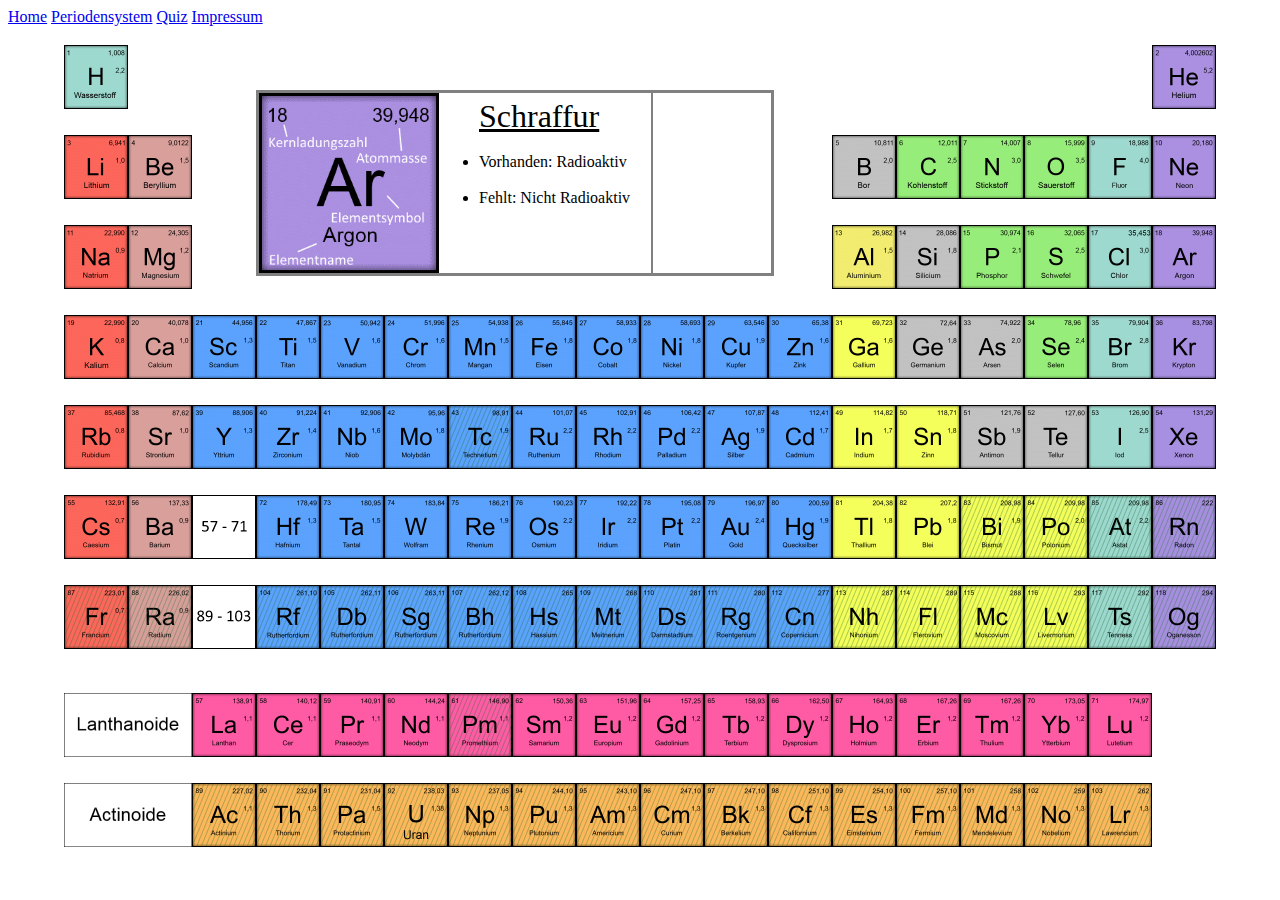
==== element.html @ 8d6c9d20 "Use one impressum" ====
﻿<!DOCTYPE html>
<html lang="de">
<head>
    <meta charset="UTF-8">
    <title id="title"></title>
    <link rel="icon" href="img/Logo.gif">
    <link rel="stylesheet" href="css/element.css">
    <link href="css/system.css" rel="stylesheet" type="text/css">
    <script src="js/element.js"></script>
    <script src="js/elementDatenbank.js"></script>
    <noscript><h1 style="color: red;" align="center">Bitte aktivieren sie JavaScript!</h1></noscript>
    <meta name="viewport" content="width=device-width, initial-scale=1">
    <link rel="stylesheet" href="https://stackpath.bootstrapcdn.com/bootstrap/4.1.0/css/bootstrap.min.css" integrity="sha384-9gVQ4dYFwwWSjIDZnLEWnxCjeSWFphJiwGPXr1jddIhOegiu1FwO5qRGvFXOdJZ4" crossorigin="anonymous">
    <script src="https://code.jquery.com/jquery-3.3.1.slim.min.js" integrity="sha384-q8i/X+965DzO0rT7abK41JStQIAqVgRVzpbzo5smXKp4YfRvH+8abtTE1Pi6jizo" crossorigin="anonymous"></script>
    <script src="https://cdnjs.cloudflare.com/ajax/libs/popper.js/1.14.0/umd/popper.min.js" integrity="sha384-cs/chFZiN24E4KMATLdqdvsezGxaGsi4hLGOzlXwp5UZB1LY//20VyM2taTB4QvJ" crossorigin="anonymous"></script>
    <script src="https://stackpath.bootstrapcdn.com/bootstrap/4.1.0/js/bootstrap.min.js" integrity="sha384-uefMccjFJAIv6A+rW+L4AHf99KvxDjWSu1z9VI8SKNVmz4sk7buKt/6v9KI65qnm" crossorigin="anonymous"></script>
</head>
<body>
<!--<nav>
    <button onclick="window.location.href = window.location.href.substring(0, window.location.href.lastIndexOf('/')) + '/index.html'">Periodensystem</button>
    <button onclick="window.location.href = window.location.href.substring(0, window.location.href.lastIndexOf('/')) + '/quiz.html?currentQuestionId=0'">Quiz</button>
    <button onclick="window.location.href = window.location.href.substring(0, window.location.href.lastIndexOf('/')) + '/impressum.html'">Impressum</button>
    <button onclick="window.location.href = window.location.href.substring(0, window.location.href.lastIndexOf('/')) + '/links.html'">Links</button>
</nav>-->
<div class="text-center">
    <div class="btn-group">
        <a class="btn btn-outline-primary" href="https://birdy2014.github.io/">Home</a>
        <a class="btn btn-outline-primary" href="index.html">Periodensystem</a>
        <a class="btn btn-outline-primary" href="quiz.html?currentQuestionId=0">Quiz</a>
        <a class="btn btn-outline-primary" href="https://birdy2014.github.io/impressum.html">Impressum</a>
    </div>
</div>

<div id="pictureDiv"><img id="picture" src="" alt="Can't find image" width="230px"></div>
<div id="name"><h1 id="ueberschrift"></h1></div>
<div id="eigenschaften">
    <h2 id="ueberschrift_eigenschaften">Eigenschaften</h2>
    <ul id="liste">
        <li id="Ordungszahl"></li>
        <li id="Masse"></li>
        <li id="Elektronegativität"></li>
        <li id="ElektronenKonfiguration"></li>
        <li id="Schmelzpunkt-Siedepunkt"></li>
    </ul>
</div>
<div id="textDiv">
    <p id="text"></p>
    <br>
    <p>Textquelle: <a href="" id="source"></a></p>
</div>
</body>
<script>load();</script>
</html>
---- css/element.css ----
#pictureDiv{
    position: absolute;
    left: 5px;
    top: 30px;
    width: 230px;
    height: 210px;
    border: solid black;
}

#name{
    position: absolute;
    top: 30px;
    right: 5px;
    left: 245px;
    height: 60px;
    border: solid black;
}

#ueberschrift{
    position: absolute;
    left: 5px;
    top: -10px;
}

#ueberschrift_eigenschaften{
    position: absolute;
    top: -15px;
    left: 5px;
}

#eigenschaften{
    position: absolute;
    border: solid black;
    left: 245px;
    right: 5px;
    top: 100px;
    height: 140px;
}

#liste{
    position: absolute;
    top: 15px;
    left: 20px;
}

#textDiv{
    border: solid black;
    position: absolute;
    left: 5px;
    right: 5px;
    top: 250px;
}

p{
    position: relative;
    font-family: sans-serif;
    left: 10px;
    width: 98%;
}
---- css/system.css ----
nav{
    width: 100%;
    text-align: center;
    position: fixed;
    top: 0px;
}
nav button{
    width: 120px;
    height: 25px;
    background-color: whitesmoke;
    border: outset;
}
nav button:hover{
    border: groove;
}
nav button:active{
    border: inset;
}
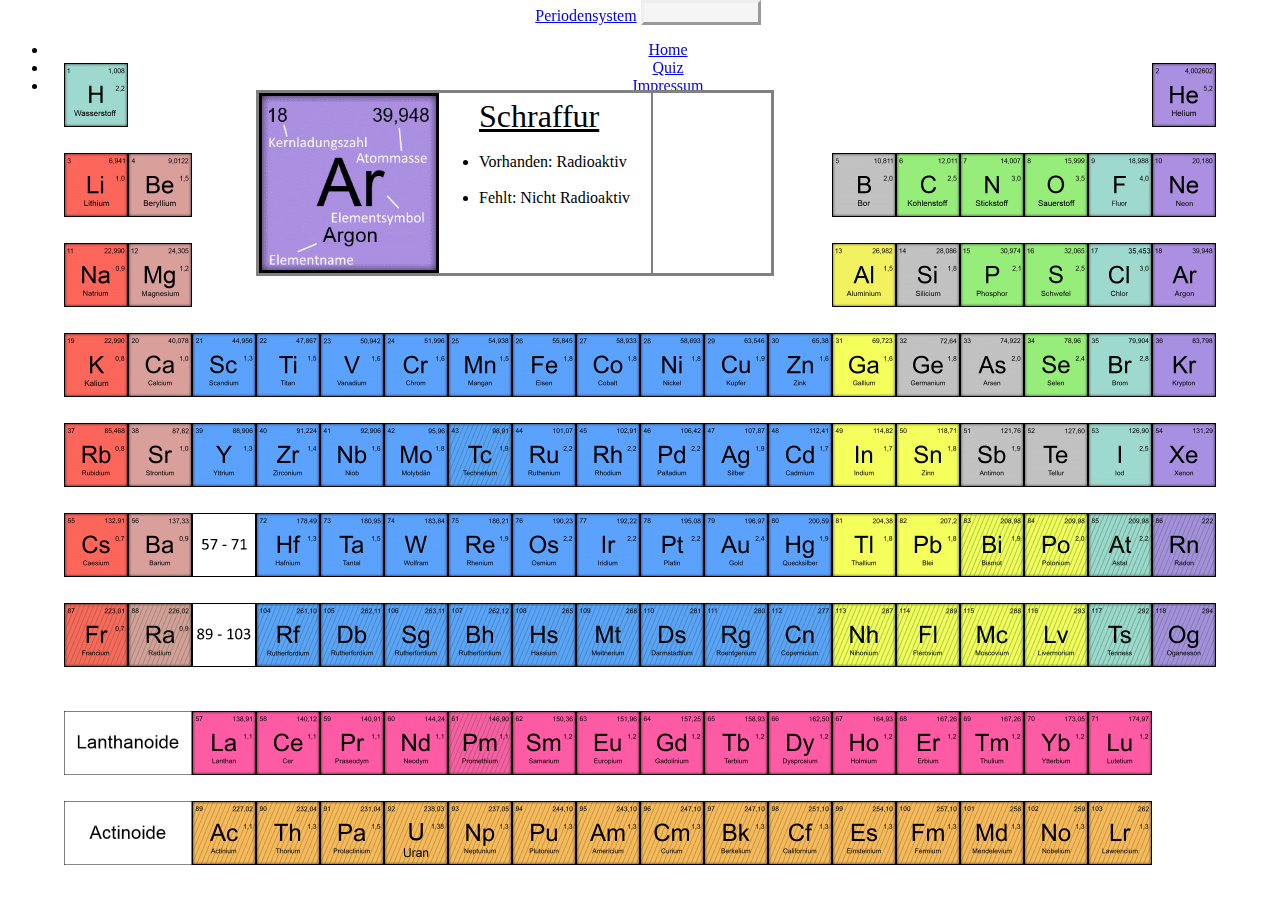
==== commit 801cc5af: "New design for elements and a new navigation bar" ====
--- a/element.html
+++ b/element.html
@@ -16,25 +16,30 @@
     <script src="https://stackpath.bootstrapcdn.com/bootstrap/4.1.0/js/bootstrap.min.js" integrity="sha384-uefMccjFJAIv6A+rW+L4AHf99KvxDjWSu1z9VI8SKNVmz4sk7buKt/6v9KI65qnm" crossorigin="anonymous"></script>
 </head>
 <body>
-<!--<nav>
-    <button onclick="window.location.href = window.location.href.substring(0, window.location.href.lastIndexOf('/')) + '/index.html'">Periodensystem</button>
-    <button onclick="window.location.href = window.location.href.substring(0, window.location.href.lastIndexOf('/')) + '/quiz.html?currentQuestionId=0'">Quiz</button>
-    <button onclick="window.location.href = window.location.href.substring(0, window.location.href.lastIndexOf('/')) + '/impressum.html'">Impressum</button>
-    <button onclick="window.location.href = window.location.href.substring(0, window.location.href.lastIndexOf('/')) + '/links.html'">Links</button>
-</nav>-->
-<div class="text-center">
-    <div class="btn-group">
-        <a class="btn btn-outline-primary" href="https://birdy2014.github.io/">Home</a>
-        <a class="btn btn-outline-primary" href="index.html">Periodensystem</a>
-        <a class="btn btn-outline-primary" href="quiz.html?currentQuestionId=0">Quiz</a>
-        <a class="btn btn-outline-primary" href="https://birdy2014.github.io/impressum.html">Impressum</a>
+
+<nav class="navbar navbar-expand-sm bg-success navbar-light fixed-top">
+    <a class="navbar-brand" href="index.html">Periodensystem</a>
+    <button class="navbar-toggler" type="button" data-toggle="collapse" data-target="#navbarSupportedContent" aria-controls="navbarSupportedContent" aria-expanded="false" aria-label="Toggle navigation">
+        <span class="navbar-toggler-icon"></span></button>
+    <div class="collapse navbar-collapse" id="navbarSupportedContent">
+        <ul class="navbar-nav mr-auto">
+            <li class="nav-item">
+                <a class="nav-link" href="https://birdy2014.github.io">Home</a>
+            </li>
+            <li class="nav-item">
+                <a class="nav-link" href="quiz.html">Quiz</a>
+            </li>
+            <li class="nav-item">
+                <a class="nav-link" href="../impressum.html">Impressum</a>
+            </li>
+        </ul>
     </div>
-</div>
+</nav>
 
-<div id="pictureDiv"><img id="picture" src="" alt="Can't find image" width="230px"></div>
-<div id="name"><h1 id="ueberschrift"></h1></div>
-<div id="eigenschaften">
-    <h2 id="ueberschrift_eigenschaften">Eigenschaften</h2>
+<div id="pictureDiv" class="container"><img id="picture" src="" alt="Can't find image" width="230px"></div>
+<div id="name" class="container"><h1 id="ueberschrift"></h1></div>
+<div id="eigenschaften" class="container">
+    <h3 id="ueberschrift_eigenschaften">Eigenschaften</h3>
     <ul id="liste">
         <li id="Ordungszahl"></li>
         <li id="Masse"></li>
@@ -43,7 +48,7 @@
         <li id="Schmelzpunkt-Siedepunkt"></li>
     </ul>
 </div>
-<div id="textDiv">
+<div id="textDiv" class="container-fluid">
     <p id="text"></p>
     <br>
     <p>Textquelle: <a href="" id="source"></a></p>
--- a/css/element.css
+++ b/css/element.css
@@ -1,19 +1,17 @@
 #pictureDiv{
     position: absolute;
     left: 5px;
-    top: 30px;
+    top: 70px;
     width: 230px;
     height: 210px;
-    border: solid black;
 }
 
 #name{
     position: absolute;
-    top: 30px;
+    top: 70px;
     right: 5px;
     left: 245px;
     height: 60px;
-    border: solid black;
 }
 
 #ueberschrift{
@@ -24,16 +22,15 @@
 
 #ueberschrift_eigenschaften{
     position: absolute;
-    top: -15px;
+    top: -20px;
     left: 5px;
 }
 
 #eigenschaften{
     position: absolute;
-    border: solid black;
     left: 245px;
     right: 5px;
-    top: 100px;
+    top: 130px;
     height: 140px;
 }
 
@@ -44,11 +41,10 @@
 }
 
 #textDiv{
-    border: solid black;
     position: absolute;
-    left: 5px;
+    left: 0px;
     right: 5px;
-    top: 250px;
+    top: 280px;
 }
 
 p{
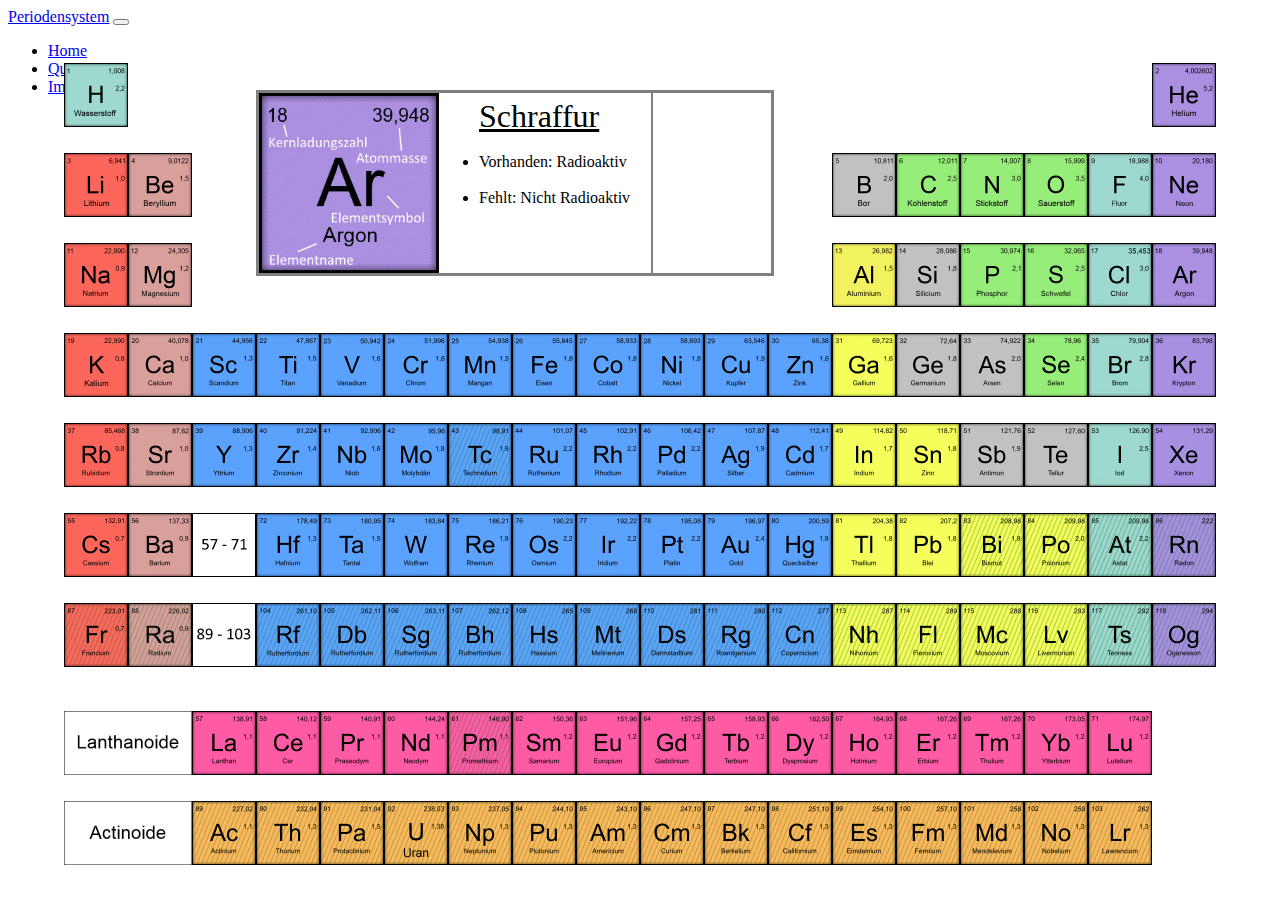
==== commit efdf4985: "Fixed Quiz design" ====
--- a/element.html
+++ b/element.html
@@ -5,7 +5,6 @@
     <title id="title"></title>
     <link rel="icon" href="img/Logo.gif">
     <link rel="stylesheet" href="css/element.css">
-    <link href="css/system.css" rel="stylesheet" type="text/css">
     <script src="js/element.js"></script>
     <script src="js/elementDatenbank.js"></script>
     <noscript><h1 style="color: red;" align="center">Bitte aktivieren sie JavaScript!</h1></noscript>
@@ -36,10 +35,10 @@
     </div>
 </nav>
 
-<div id="pictureDiv" class="container"><img id="picture" src="" alt="Can't find image" width="230px"></div>
-<div id="name" class="container"><h1 id="ueberschrift"></h1></div>
-<div id="eigenschaften" class="container">
-    <h3 id="ueberschrift_eigenschaften">Eigenschaften</h3>
+<div id="pictureDiv" class="container-fluid"><img id="picture" src="" alt="Can't find image" width="230px"></div>
+<div id="name" class="container-fluid"><h1 id="ueberschrift"></h1></div>
+<div id="eigenschaften" class="container-fluid">
+    <h2 id="ueberschrift_eigenschaften"><small>Eigenschaften</small></h2>
     <ul id="liste">
         <li id="Ordungszahl"></li>
         <li id="Masse"></li>
--- a/css/element.css
+++ b/css/element.css
@@ -10,7 +10,7 @@
     position: absolute;
     top: 70px;
     right: 5px;
-    left: 245px;
+    left: 265px;
     height: 60px;
 }
 
@@ -22,13 +22,13 @@
 
 #ueberschrift_eigenschaften{
     position: absolute;
-    top: -20px;
+    top: -25px;
     left: 5px;
 }
 
 #eigenschaften{
     position: absolute;
-    left: 245px;
+    left: 265px;
     right: 5px;
     top: 130px;
     height: 140px;
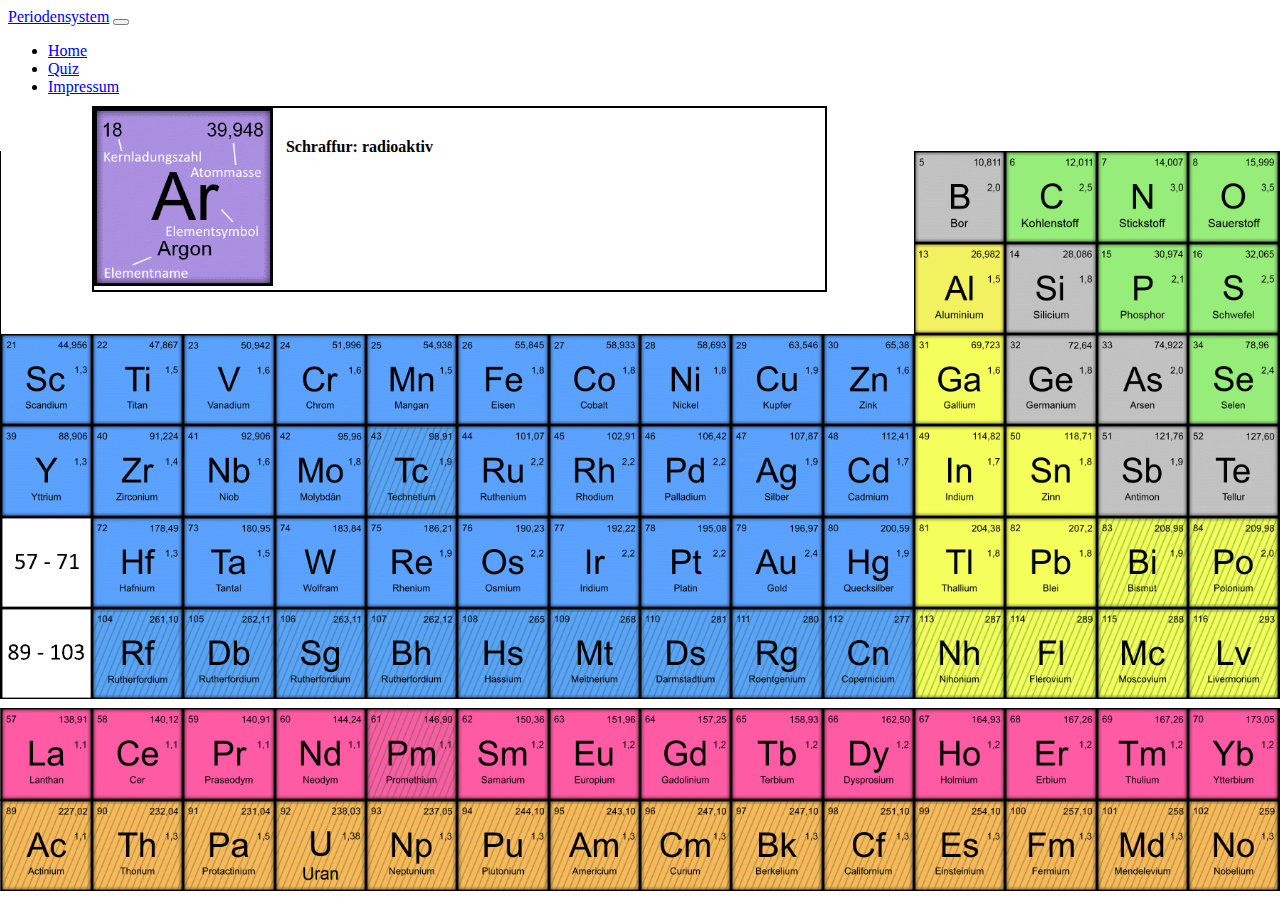
==== commit 3bd53910: "New index.js and other jQuery" ====
--- a/element.html
+++ b/element.html
@@ -10,7 +10,7 @@
     <noscript><h1 style="color: red;" align="center">Bitte aktivieren sie JavaScript!</h1></noscript>
     <meta name="viewport" content="width=device-width, initial-scale=1">
     <link rel="stylesheet" href="https://stackpath.bootstrapcdn.com/bootstrap/4.1.0/css/bootstrap.min.css" integrity="sha384-9gVQ4dYFwwWSjIDZnLEWnxCjeSWFphJiwGPXr1jddIhOegiu1FwO5qRGvFXOdJZ4" crossorigin="anonymous">
-    <script src="https://code.jquery.com/jquery-3.3.1.slim.min.js" integrity="sha384-q8i/X+965DzO0rT7abK41JStQIAqVgRVzpbzo5smXKp4YfRvH+8abtTE1Pi6jizo" crossorigin="anonymous"></script>
+    <script src="https://code.jquery.com/jquery-3.3.1.min.js" integrity="sha256-FgpCb/KJQlLNfOu91ta32o/NMZxltwRo8QtmkMRdAu8=" crossorigin="anonymous"></script>
     <script src="https://cdnjs.cloudflare.com/ajax/libs/popper.js/1.14.0/umd/popper.min.js" integrity="sha384-cs/chFZiN24E4KMATLdqdvsezGxaGsi4hLGOzlXwp5UZB1LY//20VyM2taTB4QvJ" crossorigin="anonymous"></script>
     <script src="https://stackpath.bootstrapcdn.com/bootstrap/4.1.0/js/bootstrap.min.js" integrity="sha384-uefMccjFJAIv6A+rW+L4AHf99KvxDjWSu1z9VI8SKNVmz4sk7buKt/6v9KI65qnm" crossorigin="anonymous"></script>
 </head>
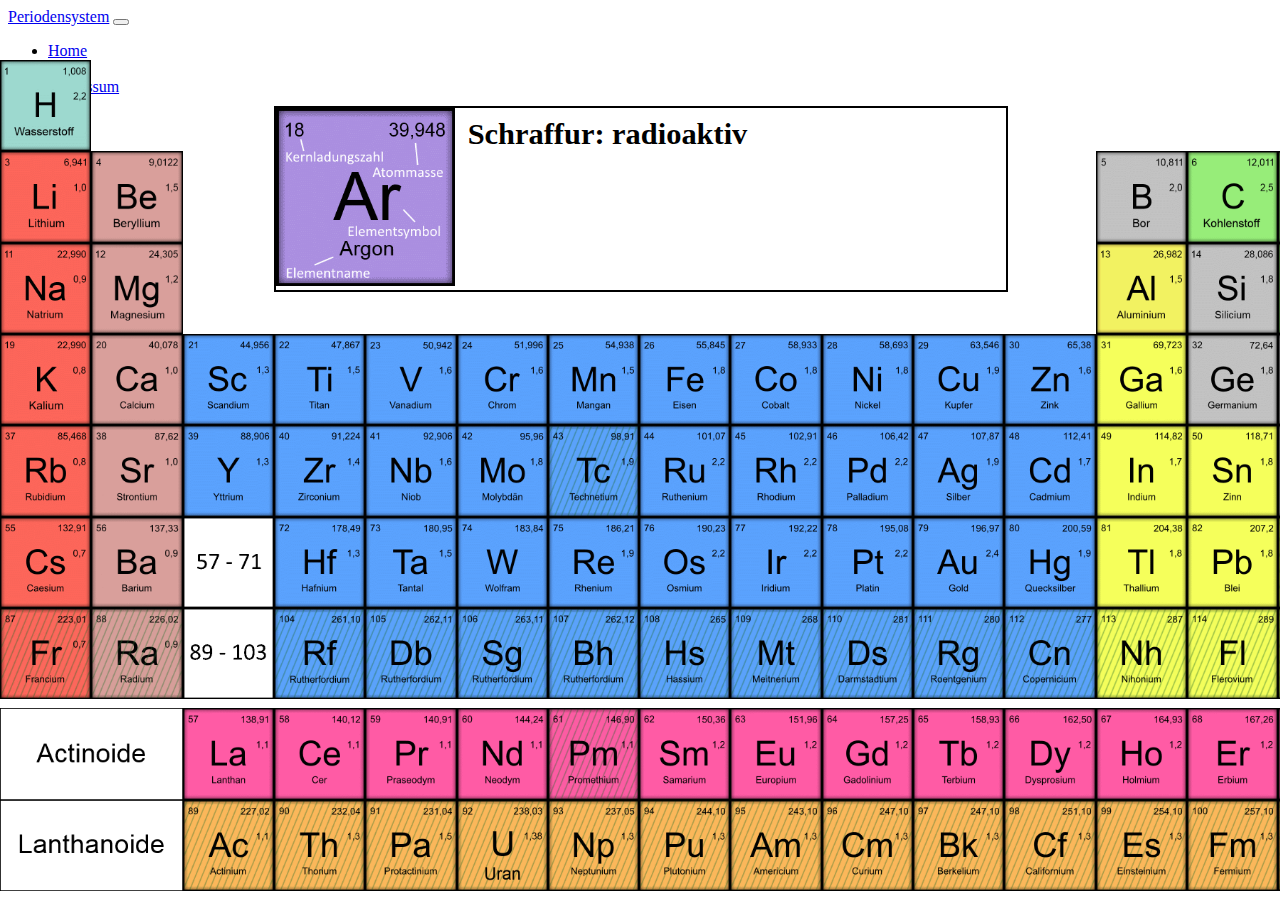
==== commit 47143d29: "Fixed icons" ====
--- a/element.html
+++ b/element.html
@@ -3,7 +3,7 @@
 <head>
     <meta charset="UTF-8">
     <title id="title"></title>
-    <link rel="icon" href="img/Logo.gif">
+    <link rel="icon" href="img/Logo.png">
     <link rel="stylesheet" href="css/element.css">
     <script src="js/element.js"></script>
     <script src="js/elementDatenbank.js"></script>
